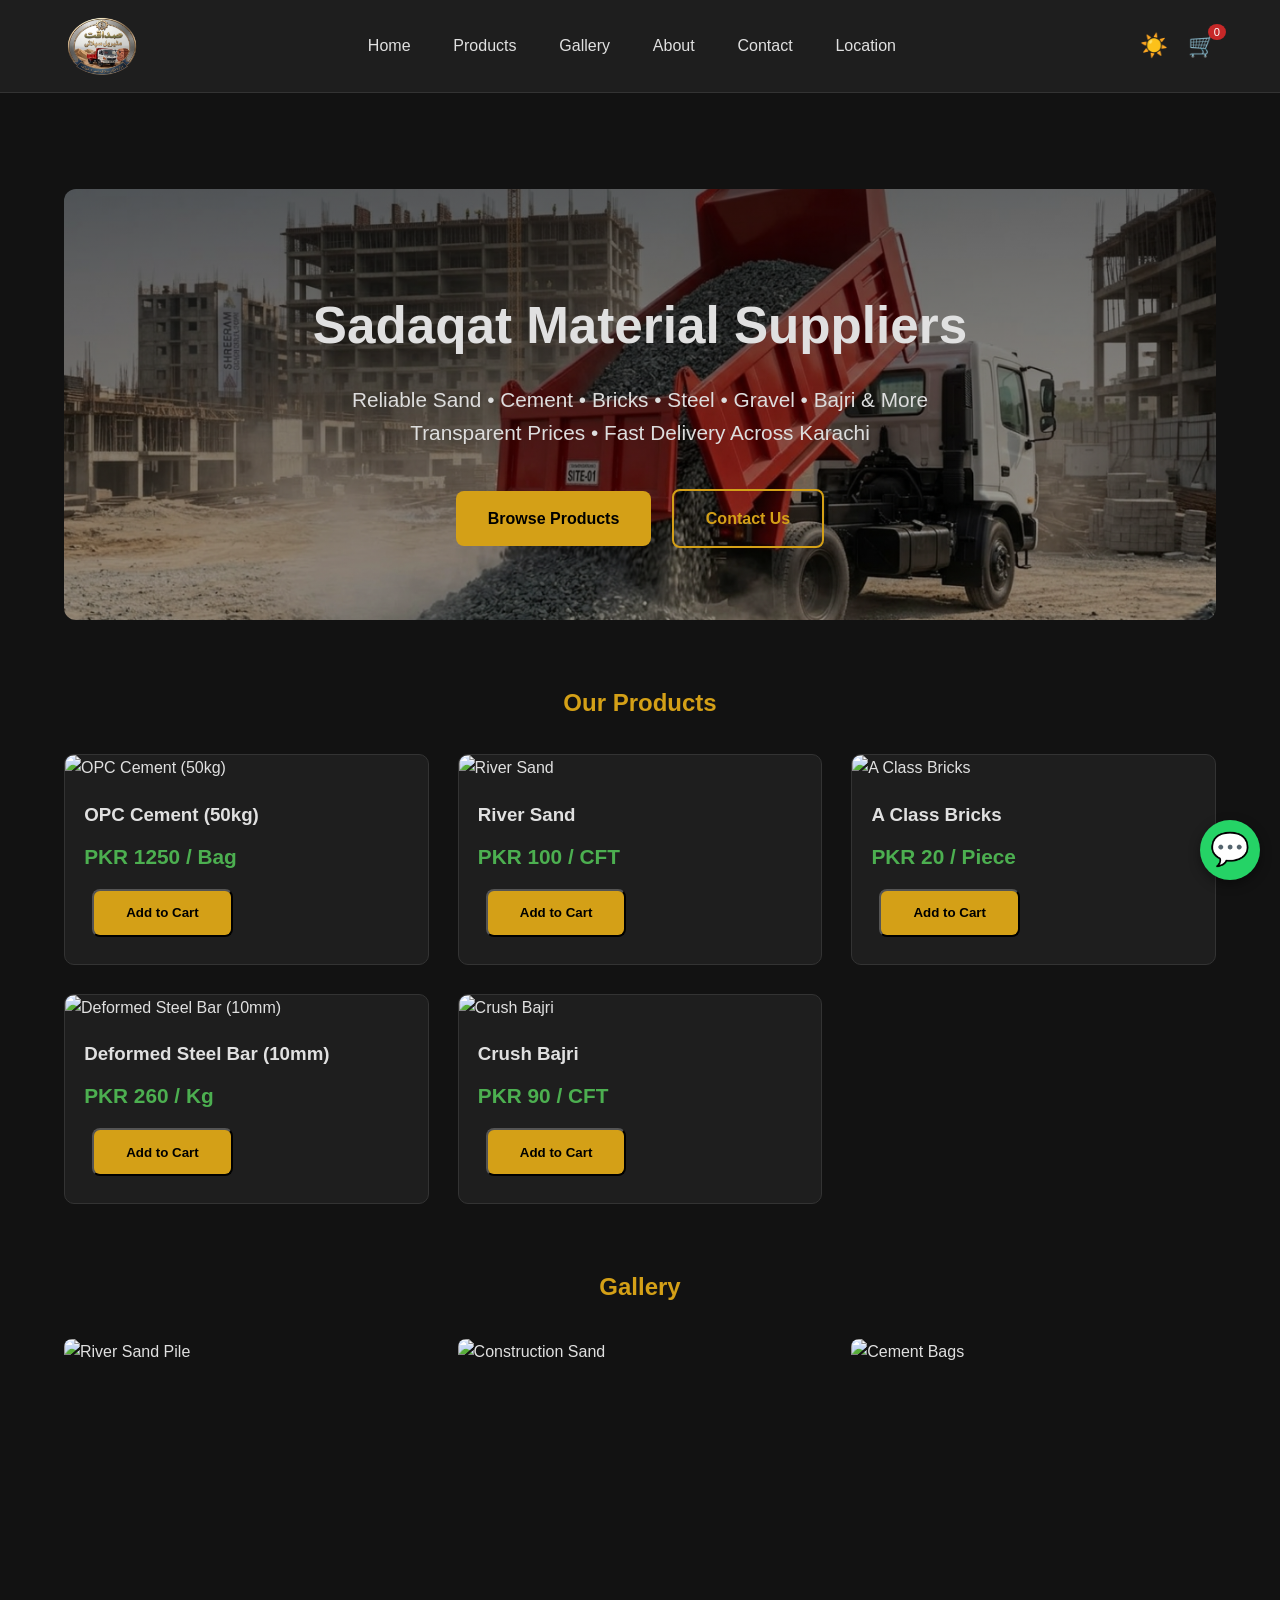
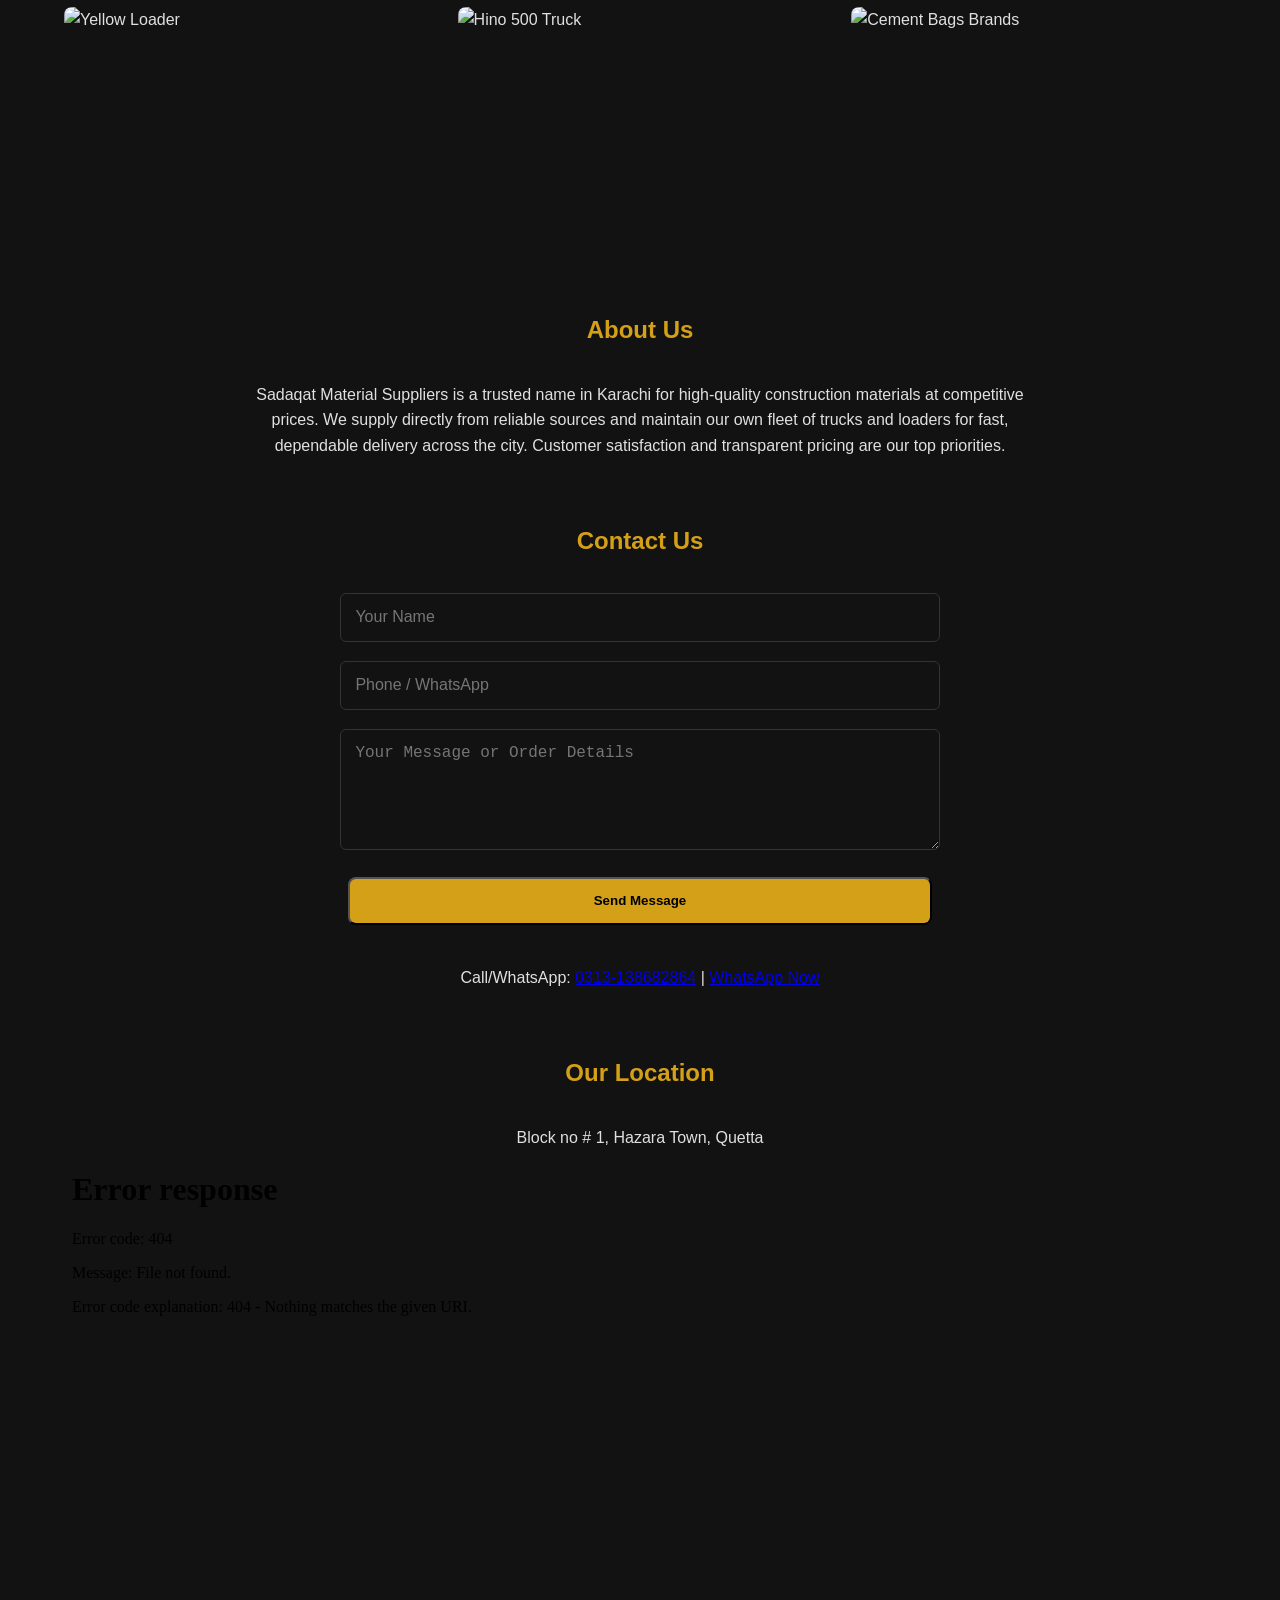
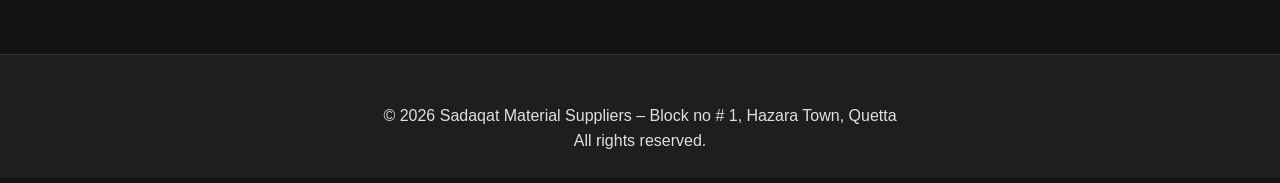
==== ai.html @ c1fd127f "start coding with out vibe coding" ====
<!DOCTYPE html>
<html lang="en" data-theme="dark">
<head>
  <meta charset="UTF-8" />
  <meta name="viewport" content="width=device-width, initial-scale=1.0"/>
  <title>Sadaqat Material Suppliers - Reliable Construction Materials in Quetta.</title>
  <link rel="shortcut icon" href="../assets/images/LOGO.png" type="image/x-icon">
  <meta name="description" content="Sand, Cement, Bricks, Steel, Gravel & more at transparent prices with fast delivery in Karachi."/>

  <style>
    :root {
      --bg: #121212;
      --bg-alt: #1e1e1e;
      --text: #e0e0e0;
      --text-muted: #aaaaaa;
      --primary: #d4a017; /* gold accent from logo feel */
      --primary-dark: #b58900;
      --green: #2e7d32;
      --red: #c62828;
      --border: #333;
    }
    [data-theme="light"] {
      --bg: #f8f9fa;
      --bg-alt: #ffffff;
      --text: #212529;
      --text-muted: #6c757d;
      --primary: #d4a017;
      --primary-dark: #b58900;
      --border: #dee2e6;
    }
    * {
      margin: 0;
      padding: 0;
      box-sizing: border-box;
    }
    body {
      font-family: 'Segoe UI', Tahoma, Geneva, Verdana, sans-serif;
      background: var(--bg);
      color: var(--text);
      line-height: 1.6;
      transition: background 0.4s, color 0.4s;
    }
    header {
      position: sticky;
      top: 0;
      background: var(--bg-alt);
      border-bottom: 1px solid var(--border);
      padding: 1rem 5%;
      display: flex;
      justify-content: space-between;
      align-items: center;
      z-index: 1000;
    }
    .logo {
      font-size: 1.6rem;
      font-weight: bold;
      color: var(--primary);
    }
    .logo img {
      height: 60px;
      vertical-align: middle;
    }
    nav a {
      color: var(--text);
      text-decoration: none;
      margin: 0 1.2rem;
      font-weight: 500;
    }
    nav a:hover {
      color: var(--primary);
    }
    .controls button {
      background: none;
      border: none;
      color: var(--text);
      font-size: 1.4rem;
      cursor: pointer;
      margin-left: 1rem;
    }
    .cart-icon {
      position: relative;
    }
    .cart-count {
      position: absolute;
      top: -8px;
      right: -10px;
      background: var(--red);
      color: white;
      font-size: 0.7rem;
      padding: 2px 6px;
      border-radius: 50%;
    }
    main {
      padding: 2rem 5%;
    }
    .hero {
      text-align: center;
      padding: 6rem 5% 4rem;

      background: linear-gradient(rgba(0,0,0,0.6), rgba(0,0,0,0.3)), url('./assets/images/remove.png') center/cover no-repeat;
      
      border-radius: 12px;
      margin-bottom: 3rem;
    }
    .hero h1 {
      font-size: 3.2rem;
      margin-bottom: 1rem;
    }
    .hero p {
      font-size: 1.3rem;
      max-width: 800px;
      margin: 0 auto 2rem;
      color: #ddd;
    }
    .btn {
      display: inline-block;
      background: var(--primary);
      color: #000;
      padding: 0.9rem 2rem;
      border-radius: 8px;
      text-decoration: none;
      font-weight: bold;
      margin: 0.5rem;
      transition: 0.3s;
    }
    .btn:hover {
      background: var(--primary-dark);
    }
    .btn-outline {
      background: transparent;
      border: 2px solid var(--primary);
      color: var(--primary);
    }
    section {
      margin: 4rem 0;
    }
    h2 {
      text-align: center;
      margin-bottom: 2rem;
      color: var(--primary);
    }
    .grid {
      display: grid;
      grid-template-columns: repeat(auto-fill, minmax(280px, 1fr));
      gap: 1.8rem;
    }
    .card {
      background: var(--bg-alt);
      border: 1px solid var(--border);
      border-radius: 10px;
      overflow: hidden;
      transition: transform 0.3s;
    }
    .card:hover {
      transform: translateY(-8px);
    }
    .card img {
      width: 100%;
      height: 200px;
      object-fit: cover;
    }
    .card-body {
      padding: 1.2rem;
    }
    .card h3 {
      margin-bottom: 0.6rem;
    }
    .price {
      color: #4caf50;
      font-size: 1.3rem;
      font-weight: bold;
      margin: 0.5rem 0;
    }
    .gallery-grid {
      grid-template-columns: repeat(auto-fill, minmax(320px, 1fr));
    }
    .gallery-grid img {
      height: 240px;
      object-fit: cover;
      border-radius: 8px;
    }
    form {
      max-width: 600px;
      margin: 0 auto;
      display: grid;
      gap: 1.2rem;
    }
    input, textarea, select {
      padding: 0.9rem;
      border: 1px solid var(--border);
      border-radius: 6px;
      background: var(--bg);
      color: var(--text);
      font-size: 1rem;
    }
    .cart-items {
      margin-bottom: 2rem;
    }
    .cart-item {
      display: flex;
      justify-content: space-between;
      padding: 1rem;
      border-bottom: 1px solid var(--border);
    }
    footer {
      background: var(--bg-alt);
      padding: 3rem 5% 1.5rem;
      text-align: center;
      border-top: 1px solid var(--border);
    }
    .whatsapp-float {
      position: fixed;
      bottom: 20px;
      right: 20px;
      background: #25D366;
      color: white;
      width: 60px;
      height: 60px;
      border-radius: 50%;
      display: flex;
      align-items: center;
      justify-content: center;
      font-size: 2rem;
      box-shadow: 0 4px 12px rgba(0,0,0,0.4);
      z-index: 999;
      text-decoration: none;
    }
    @media (max-width: 768px) {
      .hero h1 { font-size: 2.4rem; }
      header { flex-direction: column; gap: 1rem; }
      nav { text-align: center; }
    }
  </style>
</head>
<body>

  <header>
    <div class="logo">
      <img src="../assets/images/LOGO.png" alt="Sadaqat Material Suppliers Logo">
    </div>
    <nav>
      <a href="#home">Home</a>
      <a href="#products">Products</a>
      <a href="#gallery">Gallery</a>
      <a href="#about">About</a>
      <a href="#contact">Contact</a>
      <a href="#location">Location</a>
    </nav>
    <div class="controls">
      <button id="themeToggle" title="Toggle Theme">☀️</button>
      <button class="cart-icon" onclick="showCart()">🛒 <span id="cartCount" class="cart-count">0</span></button>
    </div>
  </header>

  <main>
    <section id="home" class="hero">
      <h1>Sadaqat Material Suppliers</h1>
      <p>Reliable Sand • Cement • Bricks • Steel • Gravel • Bajri & More<br>Transparent Prices • Fast Delivery Across Karachi</p>
      <a href="#products" class="btn">Browse Products</a>
      <a href="#contact" class="btn btn-outline">Contact Us</a>
    </section>

    <section id="products">
      <h2>Our Products</h2>
      <div class="grid" id="productGrid"></div>
    </section>

    <section id="cart" style="display:none;">
      <h2>Your Cart</h2>
      <div class="cart-items" id="cartItems"></div>
      <p id="cartTotal">Total: PKR 0</p>
      <button class="btn" onclick="proceedToOrder()">Proceed to Order</button>
    </section>

    <section id="gallery">
      <h2>Gallery</h2>
      <div class="grid gallery-grid">
        <img src="https://thumbs.dreamstime.com/b/pile-sand-construction-scattered-concrete-floor-construction-material-close-up-gray-river-sand-pile-sand-291186597.jpg" alt="River Sand Pile">
        <img src="https://thumbs.dreamstime.com/b/pile-construction-sand-large-pile-construction-sand-under-outdoor-close-up-natural-building-material-sale-183885138.jpg" alt="Construction Sand">
        <img src="https://thumbs.dreamstime.com/b/pile-cement-bags-construction-construction-site-equipment-pile-cement-bags-construction-construction-111363146.jpg" alt="Cement Bags">
        <img src="https://images.unsplash.com/photo-1753771385352-ef5d9c73b68c?auto=format&fit=crop&q=80" alt="Yellow Loader">
        <img src="https://www.plantmachineryvehicles.com/cloud/2021/07/08/Hino-500-launch-web-1.jpg" alt="Hino 500 Truck">
        <img src="https://materialrate.pk/wp-content/uploads/2025/10/UPDARE-1024x683.jpeg" alt="Cement Bags Brands">
      </div>
    </section>

    <section id="about">
      <h2>About Us</h2>
      <p style="max-width:800px; margin:0 auto; text-align:center;">Sadaqat Material Suppliers is a trusted name in Karachi for high-quality construction materials at competitive prices. We supply directly from reliable sources and maintain our own fleet of trucks and loaders for fast, dependable delivery across the city. Customer satisfaction and transparent pricing are our top priorities.</p>
    </section>

    <section id="contact">
      <h2>Contact Us</h2>
      <form id="orderForm">
        <input type="text" placeholder="Your Name" required>
        <input type="tel" placeholder="Phone / WhatsApp" required>
        <textarea placeholder="Your Message or Order Details" rows="5" required></textarea>
        <button type="submit" class="btn">Send Message</button>
      </form>
      <p style="text-align:center; margin-top:2rem;">
        Call/WhatsApp: <a href="tel:+92313138682864">0313-138682864</a> | 
        <a href="https://wa.me/92313138682864?text=Hello%20Sadaqat%20Material%20Suppliers">WhatsApp Now</a>
      </p>
    </section>

    <section id="location">
      <h2>Our Location</h2>
      <p style="text-align:center;">Block no # 1, Hazara Town, Quetta</p>
      <iframe src="5XM4+P92, Hazara Town, Quetta, Pakistan" width="100%" height="400" style="border:0; border-radius:10px;" allowfullscreen="" loading="lazy"></iframe>
    </section>
  </main>

  <footer>
    <p>© 2026 Sadaqat Material Suppliers – Block no # 1, Hazara Town, Quetta<br>All rights reserved.</p>
  </footer>

  <a href="https://wa.me/92313138682864?text=Hello%2C%20I%20want%20to%20place%20an%20order" class="whatsapp-float">💬</a>

  <script>
    // Theme Toggle
    const toggle = document.getElementById('themeToggle');
    toggle.addEventListener('click', () => {
      const current = document.documentElement.getAttribute('data-theme');
      const next = current === 'dark' ? 'light' : 'dark';
      document.documentElement.setAttribute('data-theme', next);
      toggle.textContent = next === 'dark' ? '☀️' : '🌙';
    });

    // Sample Products (update prices as needed)
    const products = [
      { id:1, name:"OPC Cement (50kg)", price:1250, unit:"Bag", img:"https://materialrate.pk/wp-content/uploads/2025/10/UPDARE-1024x683.jpeg" },
      { id:2, name:"River Sand", price:100, unit:"CFT", img:"https://thumbs.dreamstime.com/b/pile-sand-construction-scattered-concrete-floor-construction-material-close-up-gray-river-sand-pile-sand-291186597.jpg" },
      { id:3, name:"A Class Bricks", price:20, unit:"Piece", img:"https://c8.alamy.com/comp/3BMM1JF/gili-lombok-indonesia-jan-9-2025-pile-of-bricks-and-bags-of-cement-the-bricks-are-stacked-3BMM1JF.jpg" },
      { id:4, name:"Deformed Steel Bar (10mm)", price:260, unit:"Kg", img:"https://c8.alamy.com/comp/2WF48XN/building-and-renovation-materials-set-pile-of-sand-and-stones-metal-and-wood-blocks-roof-piles-and-stack-of-steel-pipes-and-brick-collection-for-construction-site-cartoon-vector-illustration-2WF48XN.jpg" },
      { id:5, name:"Crush Bajri", price:90, unit:"CFT", img:"https://thumbs.dreamstime.com/b/pile-construction-sand-large-pile-construction-sand-under-outdoor-close-up-natural-building-material-sale-183885138.jpg" }
    ];

    // Render Products
    const grid = document.getElementById('productGrid');
    products.forEach(p => {
      const card = document.createElement('div');
      card.className = 'card';
      card.innerHTML = `
        <img src="${p.img}" alt="${p.name}">
        <div class="card-body">
          <h3>${p.name}</h3>
          <div class="price">PKR ${p.price} / ${p.unit}</div>
          <button class="btn" onclick="addToCart(${p.id})">Add to Cart</button>
        </div>
      `;
      grid.appendChild(card);
    });

    // Cart Logic
    let cart = JSON.parse(localStorage.getItem('cart')) || [];

    function saveCart() {
      localStorage.setItem('cart', JSON.stringify(cart));
      document.getElementById('cartCount').textContent = cart.length;
    }

    function addToCart(id) {
      const prod = products.find(p => p.id === id);
      cart.push(prod);
      saveCart();
      alert(`${prod.name} added to cart!`);
    }

    function showCart() {
      const section = document.getElementById('cart');
      const itemsDiv = document.getElementById('cartItems');
      itemsDiv.innerHTML = '';
      let total = 0;

      if (cart.length === 0) {
        itemsDiv.innerHTML = '<p style="text-align:center;">Your cart is empty.</p>';
      } else {
        cart.forEach((item, i) => {
          total += item.price;
          const div = document.createElement('div');
          div.className = 'cart-item';
          div.innerHTML = `
            <span>${item.name} - PKR ${item.price}/${item.unit}</span>
            <button onclick="removeFromCart(${i})" style="color:var(--red);">Remove</button>
          `;
          itemsDiv.appendChild(div);
        });
      }
      document.getElementById('cartTotal').textContent = `Total: PKR ${total}`;
      section.style.display = section.style.display === 'block' ? 'none' : 'block';
    }

    function removeFromCart(index) {
      cart.splice(index, 1);
      saveCart();
      showCart();
    }

    function proceedToOrder() {
      if (cart.length === 0) return alert("Cart is empty!");
      const items = cart.map(i => `${i.name} x1`).join('%0A');
      const msg = `Hello%2C%20I%20want%20to%20order%3A%0A${items}%0ATotal%3A%20PKR%20${cart.reduce((s,i)=>s+i.price,0)}`;
      window.open(`https://wa.me/92313138682864?text=${msg}`, '_blank');
      cart = [];
      saveCart();
      showCart();
    }

    // Order Form → WhatsApp
    document.getElementById('orderForm').addEventListener('submit', e => {
      e.preventDefault();
      const form = e.target;
      const name = form[0].value;
      const phone = form[1].value;
      const msg = form[2].value;
      const text = `New enquiry from ${name} (${phone})%0A${msg}`;
      window.open(`https://wa.me/92313138682864?text=${text}`, '_blank');
      form.reset();
    });

    // Init cart count
    saveCart();
  </script>
</body>
</html>
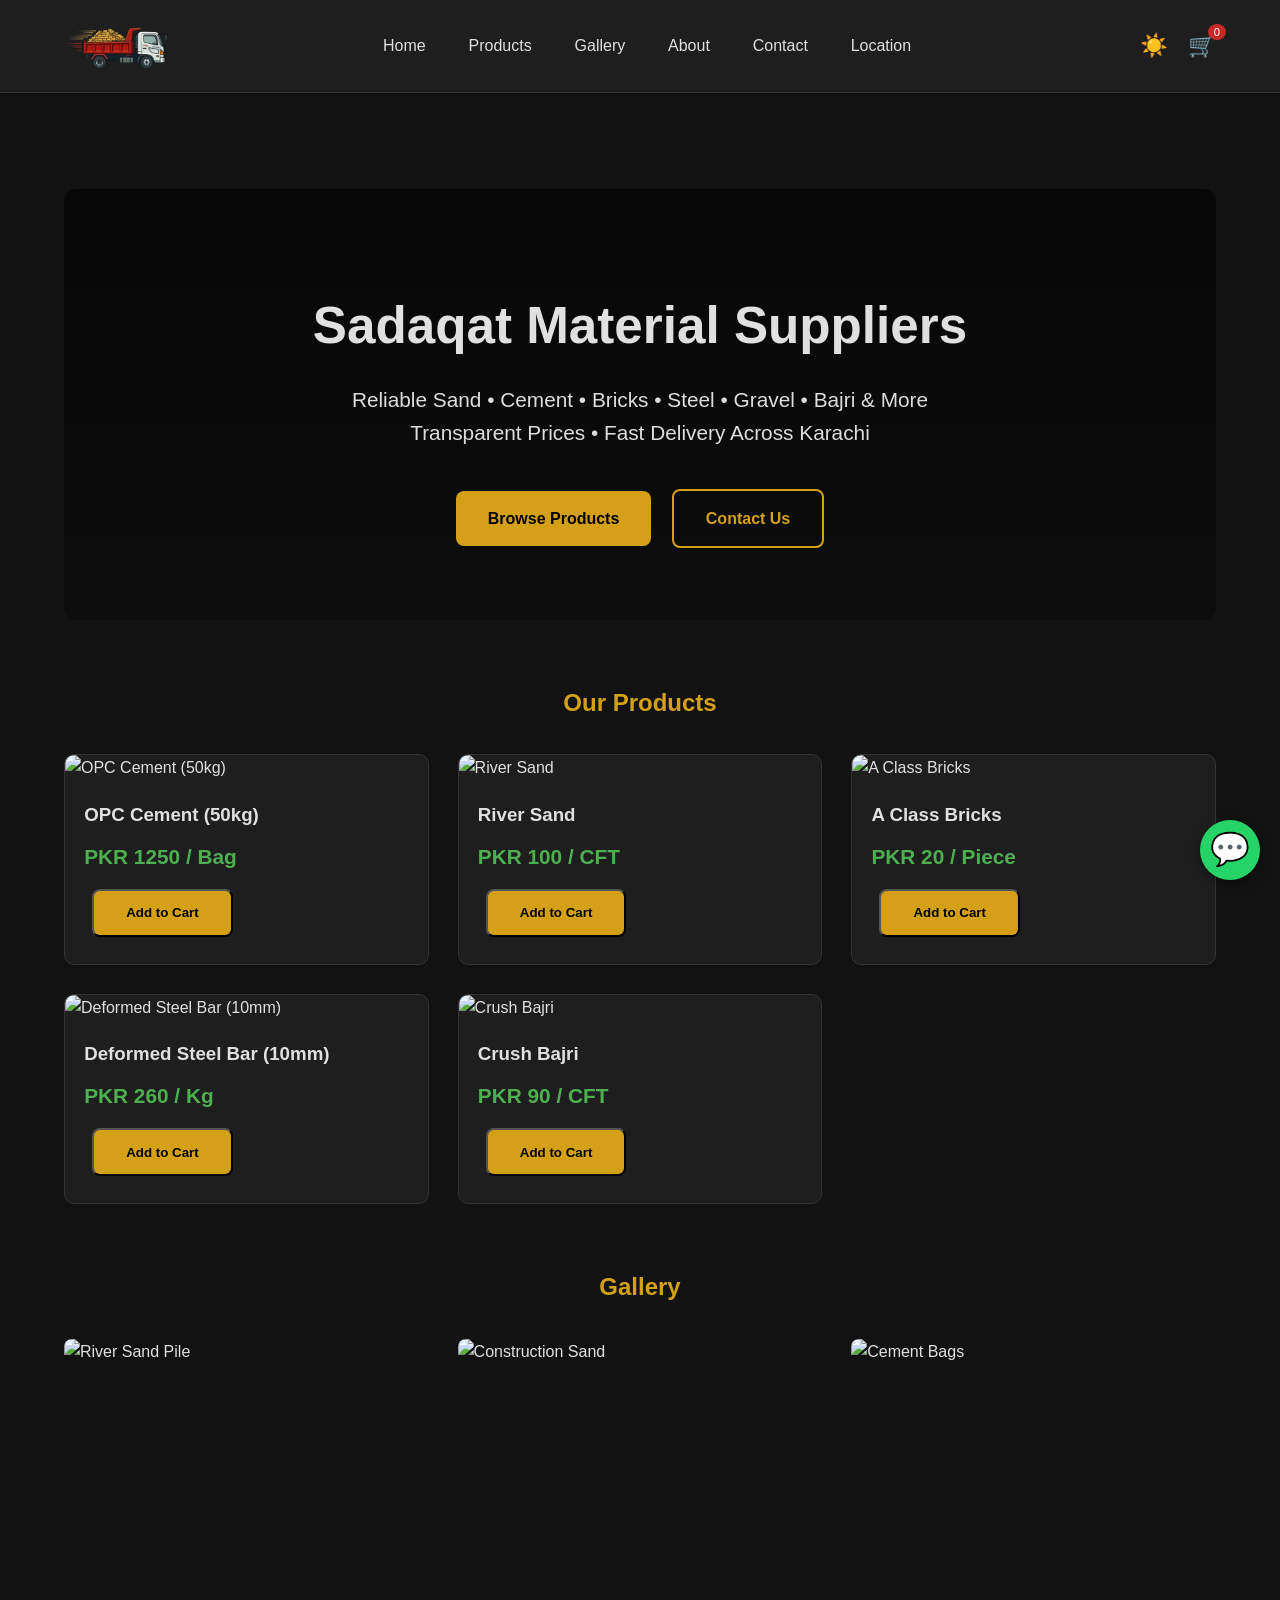
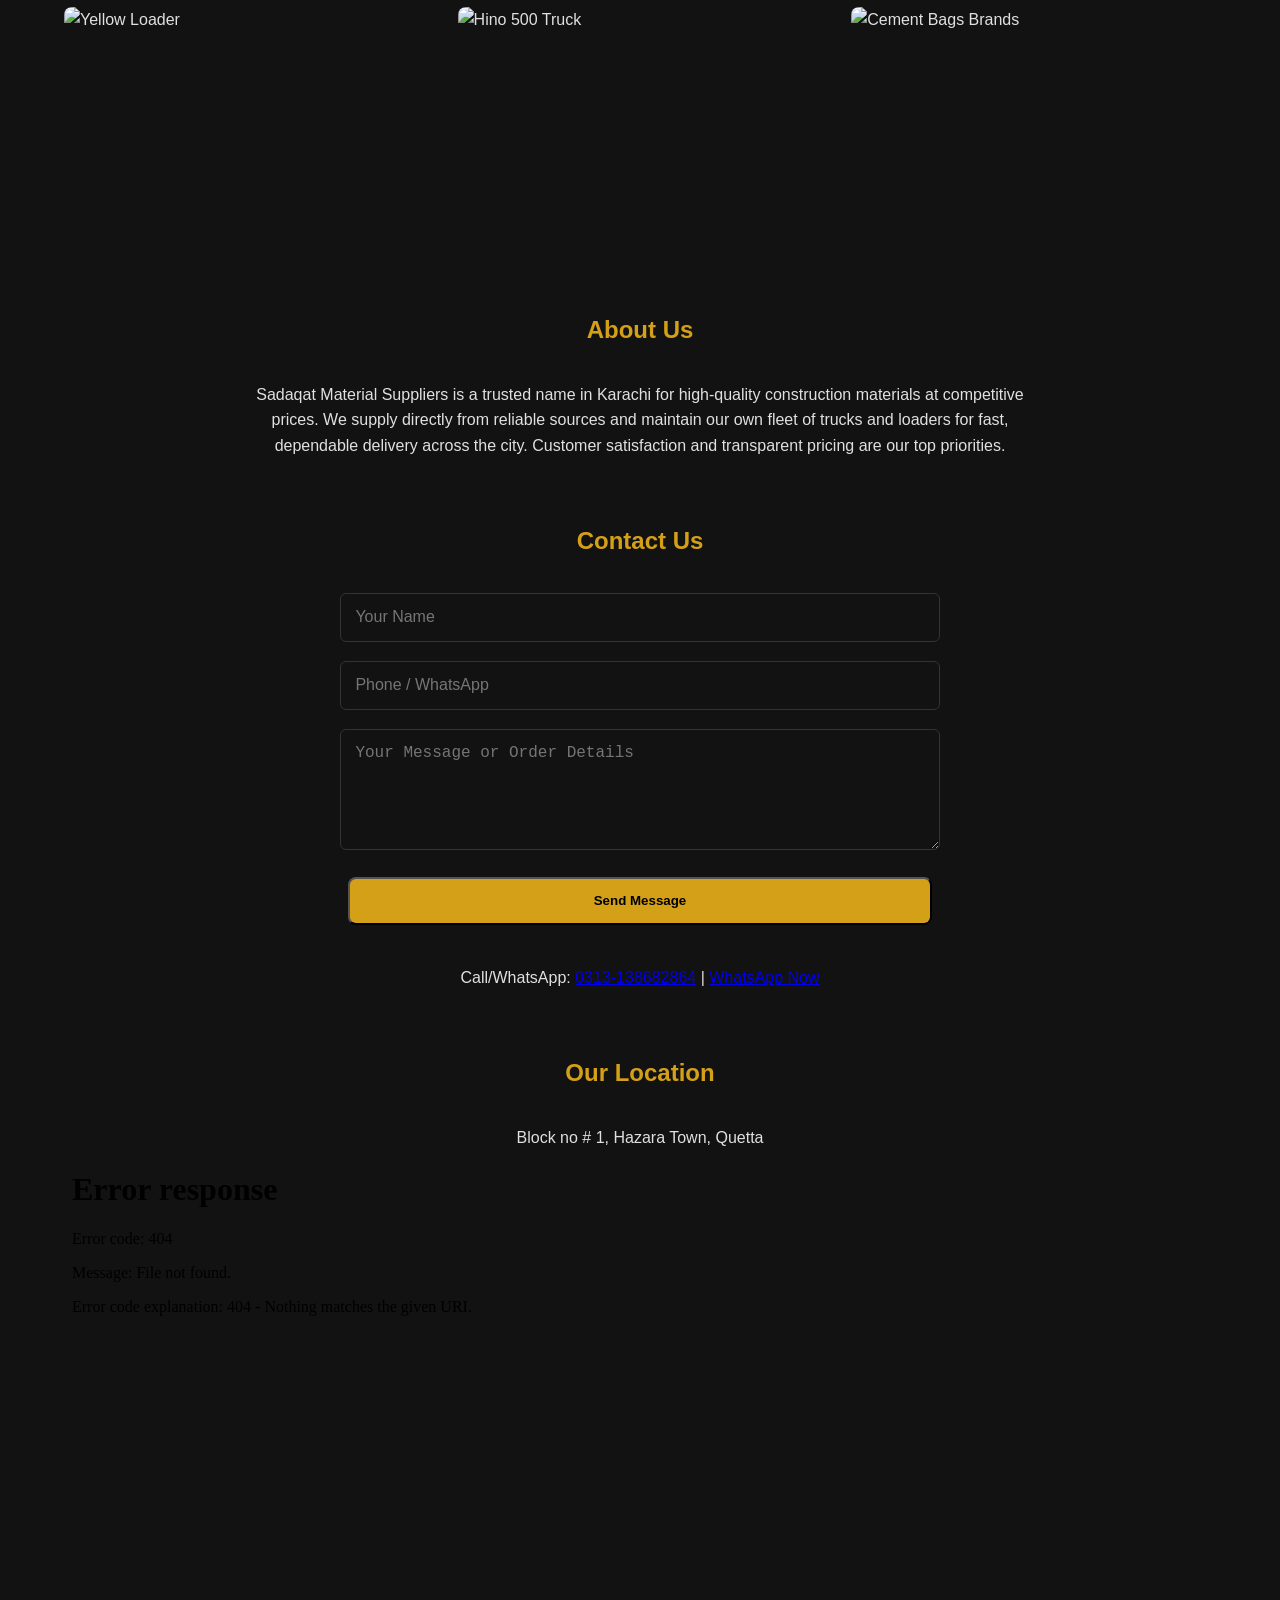
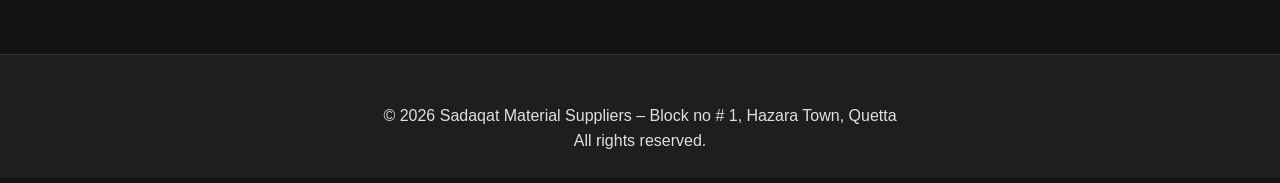
==== commit 397d27f0: "Add mobile hero section image to assets" ====
--- a/ai.html
+++ b/ai.html
@@ -14,7 +14,7 @@
       --text: #e0e0e0;
       --text-muted: #aaaaaa;
       --primary: #d4a017; /* gold accent from logo feel */
-      --primary-dark: #b58900;
+      --primary-dark: #b58900; /* dark gold*/
       --green: #2e7d32;
       --red: #c62828;
       --border: #333;
@@ -246,6 +246,7 @@
       <a href="#contact">Contact</a>
       <a href="#location">Location</a>
     </nav>
+    
     <div class="controls">
       <button id="themeToggle" title="Toggle Theme">☀️</button>
       <button class="cart-icon" onclick="showCart()">🛒 <span id="cartCount" class="cart-count">0</span></button>
